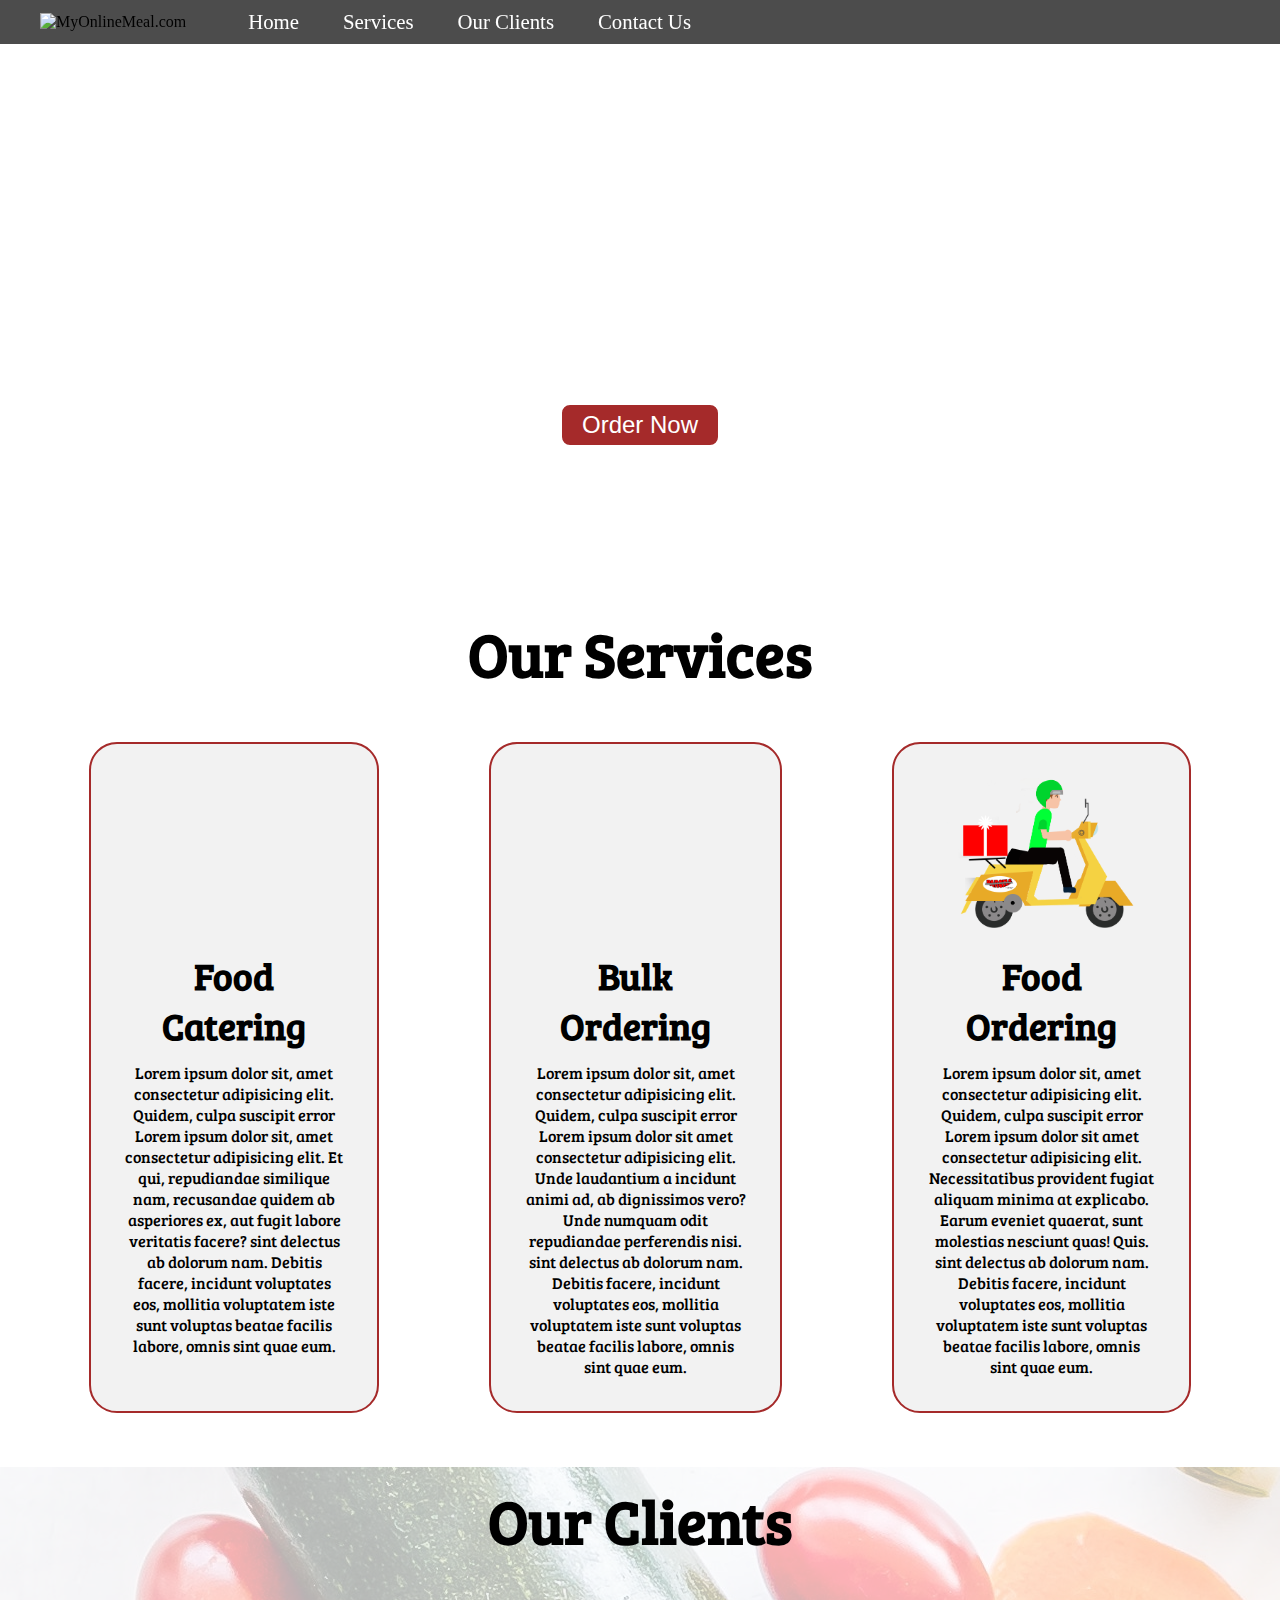
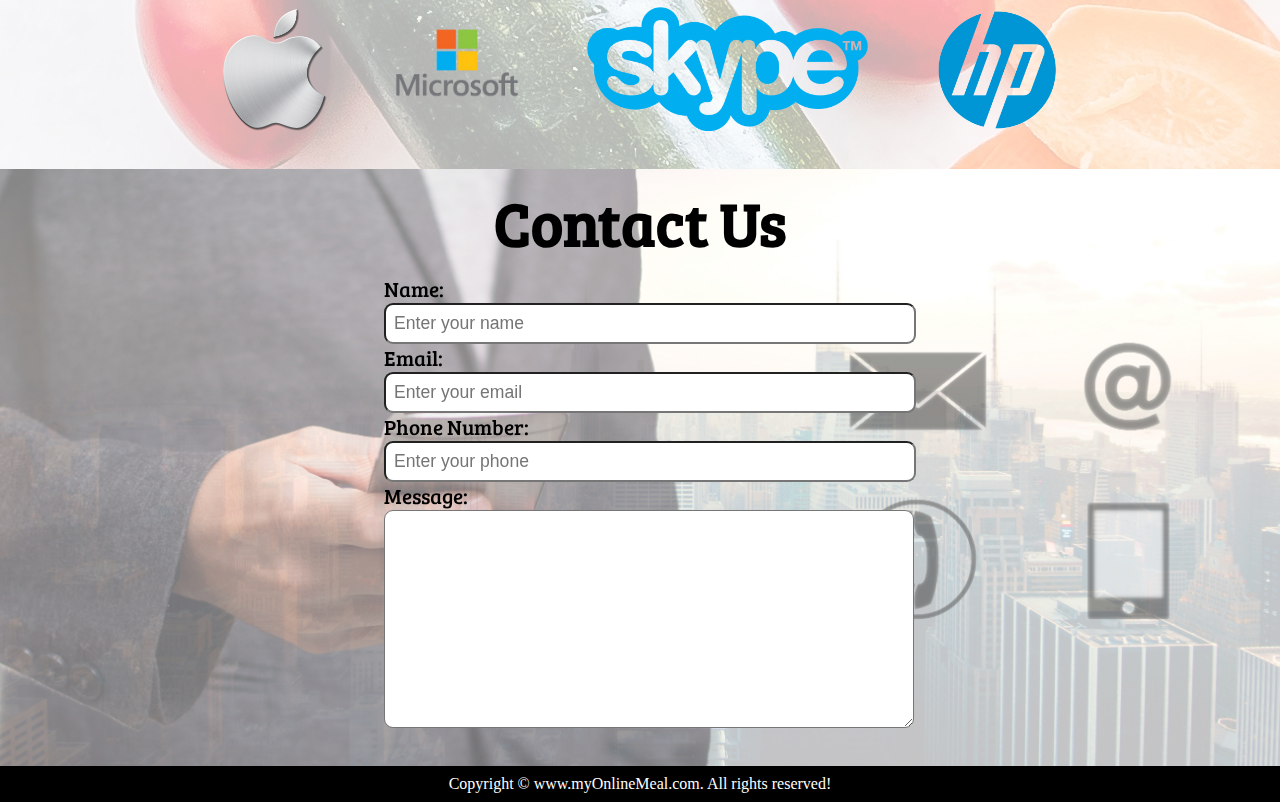
==== html/index.html @ 813b435a "Add files via upload" ====
<!DOCTYPE html>
<html lang="en">

<head>
    <meta charset="UTF-8">
    <meta name="viewport" content="width=device-width, initial-scale=1.0">
    <meta http-equiv="X-UA-Compatible" content="ie=edge">
    <title>Best Online Food Delivery Service in India | MyOnlineMeal.com</title>
    <link rel="stylesheet" href="../css/style.css">
    <link rel="stylesheet" media="screen and (max-width: 1170px)" href="css/phone.css">
    <link href="https://fonts.googleapis.com/css?family=Baloo+Bhai|Bree+Serif&display=swap" rel="stylesheet">
</head>

<body>
    <nav id="navbar">
        <div id="logo">
            <img src="../img/logo.png" alt="MyOnlineMeal.com">
        </div>
        <ul>
            <li class="item"><a href="#home">Home</a></li>
            <li class="item"><a href="#services-container">Services</a></li>
            <li class="item"><a href="#client-section">Our Clients</a></li>
            <li class="item"><a href="#contact">Contact Us</a></li>
        </ul>
    </nav>

    <section id="home">
        <h1 class="h-primary">Welcome to MyOnlineMeal</h1>
        <p>Lorem ipsum dolor sit amet consectetur, adipisicing elit. Perferendis dolorum numquam minus. </p>
        <p>Lorem ipsum dolor sit amet consectetur, adipisicing elit. </p>
        <button class="btn">Order Now</button>
    </section>

    <section id="services-container">
        <h1 class="h-primary center">Our Services</h1>
        <div id="services">
            <div class="box">
                <img src="../img/1.png" alt="">
                <h2 class="h-secondary center">Food Catering</h2>
                <p class="center">Lorem ipsum dolor sit, amet consectetur adipisicing elit. Quidem, culpa suscipit error
                    Lorem ipsum dolor sit, amet consectetur adipisicing elit. Et qui, repudiandae similique nam,
                    recusandae quidem ab asperiores ex, aut fugit labore veritatis facere?
                    sint delectus ab dolorum nam. Debitis facere, incidunt voluptates eos, mollitia voluptatem iste sunt
                    voluptas beatae facilis labore, omnis sint quae eum.</p>
            </div>
            <div class="box">
                <img src="../img/2.png" alt="">
                <h2 class="h-secondary center">Bulk Ordering</h2>
                <p class="center">Lorem ipsum dolor sit, amet consectetur adipisicing elit. Quidem, culpa suscipit error
                    Lorem ipsum dolor sit amet consectetur adipisicing elit. Unde laudantium a incidunt animi ad, ab
                    dignissimos vero? Unde numquam odit repudiandae perferendis nisi.

                    sint delectus ab dolorum nam. Debitis facere, incidunt voluptates eos, mollitia voluptatem iste sunt
                    voluptas beatae facilis labore, omnis sint quae eum.</p>
            </div>
            <div class="box">
                <img src="../img/3.png" alt="">
                <h2 class="h-secondary center">Food Ordering</h2>
                <p class="center">Lorem ipsum dolor sit, amet consectetur adipisicing elit. Quidem, culpa suscipit error
                    Lorem ipsum dolor sit amet consectetur adipisicing elit. Necessitatibus provident fugiat aliquam
                    minima at explicabo. Earum eveniet quaerat, sunt molestias nesciunt quas! Quis.
                    sint delectus ab dolorum nam. Debitis facere, incidunt voluptates eos, mollitia voluptatem iste sunt
                    voluptas beatae facilis labore, omnis sint quae eum.</p>
            </div>
        </div>
    </section>
    <section id="client-section">
        <h1 class="h-primary center">Our Clients</h1>
        <div id="clients">
            <div class="client-item">
                <img src="../img/logo1.png" alt="Our Client">
            </div>
            <div class="client-item">
                <img src="../img/logo2.png" alt="Our Client">
            </div>

            <div class="client-item">
                <img src="../img/logo4.png" alt="Our Client">
            </div>
            <div class="client-item">
                <img src="../img/logo3.png" alt="Our Client">
            </div>
        </div>
    </section>

    <section id="contact">
        <h1 class="h-primary center">Contact Us</h1>
        <div id="contact-box">
            <form action="">
                <div class="form-group">
                    <label for="name">Name: </label>
                    <input type="text" name="name" id="name" placeholder="Enter your name">
                </div>
                <div class="form-group">
                    <label for="email">Email: </label>
                    <input type="email" name="name" id="email" placeholder="Enter your email">
                </div>
                <div class="form-group">
                    <label for="phone">Phone Number: </label>
                    <input type="phone" name="name" id="phone" placeholder="Enter your phone">
                </div>
                <div class="form-group">
                    <label for="message">Message: </label>
                    <textarea name="message" id="message" cols="30" rows="10"></textarea>
                </div>
            </form>
        </div>
    </section>

    <footer>
        <div class="center">
            Copyright &copy; www.myOnlineMeal.com. All rights reserved!
        </div>
    </footer>
</body>

</html>
---- css/style.css ----
/* CSS Reset */
*{
    margin: 0;
    padding: 0;
}
 
html{
    scroll-behavior: smooth;
}

/* CSS Variables */
:root{
    --navbar-height: 59px;
}

/* Navigation Bar */
#navbar{
    display: flex;
    align-items: center;
    position: sticky;
    top: 0px;
}

#navbar::before{
    content: "";
    background-color: black;
    position: absolute;
    top:0px;
    left:0px;
    height: 100%;
    width:100%;
    z-index: -1;
    opacity: 0.7;
    /* Who's the parent of this pseudo element: navbar */
}

/* Navigation Bar: Logo and Image */
#logo{
    margin: 10px 34px;
}

#logo img{
    height: 59px;
    margin: 3px 6px;
}

/* Navigation Bar: List Styling */

#navbar ul{
    display: flex;
    font-family: 'Baloo Bhai', cursive;
}

#navbar ul li{
    list-style: none;
    font-size: 1.3rem;
}

#navbar ul li a{
    color: white;
    display: block;
    padding: 3px 22px;
    border-radius: 20px;
    text-decoration: none;
}

#navbar ul li a:hover{
    color: black;
    background-color: white;
}

/* Home Section */
#home{
    display: flex;
    flex-direction: column;
    padding:3px 200px;
    height: 550px;
    justify-content: center;
    align-items: center;
    /* position: relative; */
    
}

#home::before{ 
    content: "";
    position: absolute;
    background: url('../img/bg1.jpg') no-repeat center center/cover;
    height: 642px;
    top:0px;
    left:0px;
    width: 100%;
    z-index: -1;
    opacity:0.89;
}

#home h1{
    color:white;
    text-align: center;
    font-family: 'Bree Serif', serif;
}

#home p{
    color:white;
    text-align: center;
    font-size: 1.5rem;
    font-family: 'Bree Serif', serif;
}
/* Services Section */
#services{
    margin: 34px;
    display: flex;
}
#services .box{ 
    border: 2px solid brown;
    padding: 34px;
    margin: 2px 55px;
    border-radius: 28px;
    background: #f2f2f2;
    margin-bottom: 20px;
}

#services .box img{ 
   height: 160px;
   margin: auto;
   display: block;
}

#services .box p{
    font-family: 'Bree Serif', serif;

} 

/* Clients Section */
#client-section{ 
    position: relative;
}

#client-section::before{
 content: "";
 position: absolute;
 background: url('../img/bg.jpg');
 width: 100%;
 height: 100%;
 z-index: -1;
 opacity: 0.3;
}

#clients{
    display: flex;
    justify-content: center;
    align-items: center;
}

.client-item{
    padding: 34px;
}

#clients img{
    height: 124px;
}


/* Contact Section */
#contact{
    position: relative;
}
#contact::before{
    content: "";
    position: absolute;
    width: 100%;
    height: 100%;
    z-index: -1;
    opacity: 0.7;
    background: url('../img/contact.jpg') no-repeat center center/cover;

}
#contact-box{
    display: flex;
    justify-content: center;
    align-items: center;
    padding-bottom: 34px;
}
#contact-box input, 
#contact-box textarea{
    width: 100%;
    padding: 0.5rem;
    border-radius: 9px;
    font-size: 1.1rem;
} 

#contact-box form{
    width: 40%;
}

#contact-box label{
   font-size: 1.3rem;
   font-family: 'Bree Serif', serif;

}


footer{
    background: black;
    color: white;
    padding: 9px 20px;
}

/* Utility Classes */
.h-primary{
    font-family: 'Bree Serif', serif;
    font-size: 3.8rem;
    padding: 12px;
}

.h-secondary{
    font-family: 'Bree Serif', serif;
    font-size: 2.3rem;
    padding: 12px;
}

.btn{
    padding: 6px 20px;
    border: 2px solid white;
    background-color: brown;
    color: white;
    margin: 17px;
    font-size: 1.5rem;
    border-radius: 10px;
    cursor:pointer;
}

.center{
    text-align: center;
}
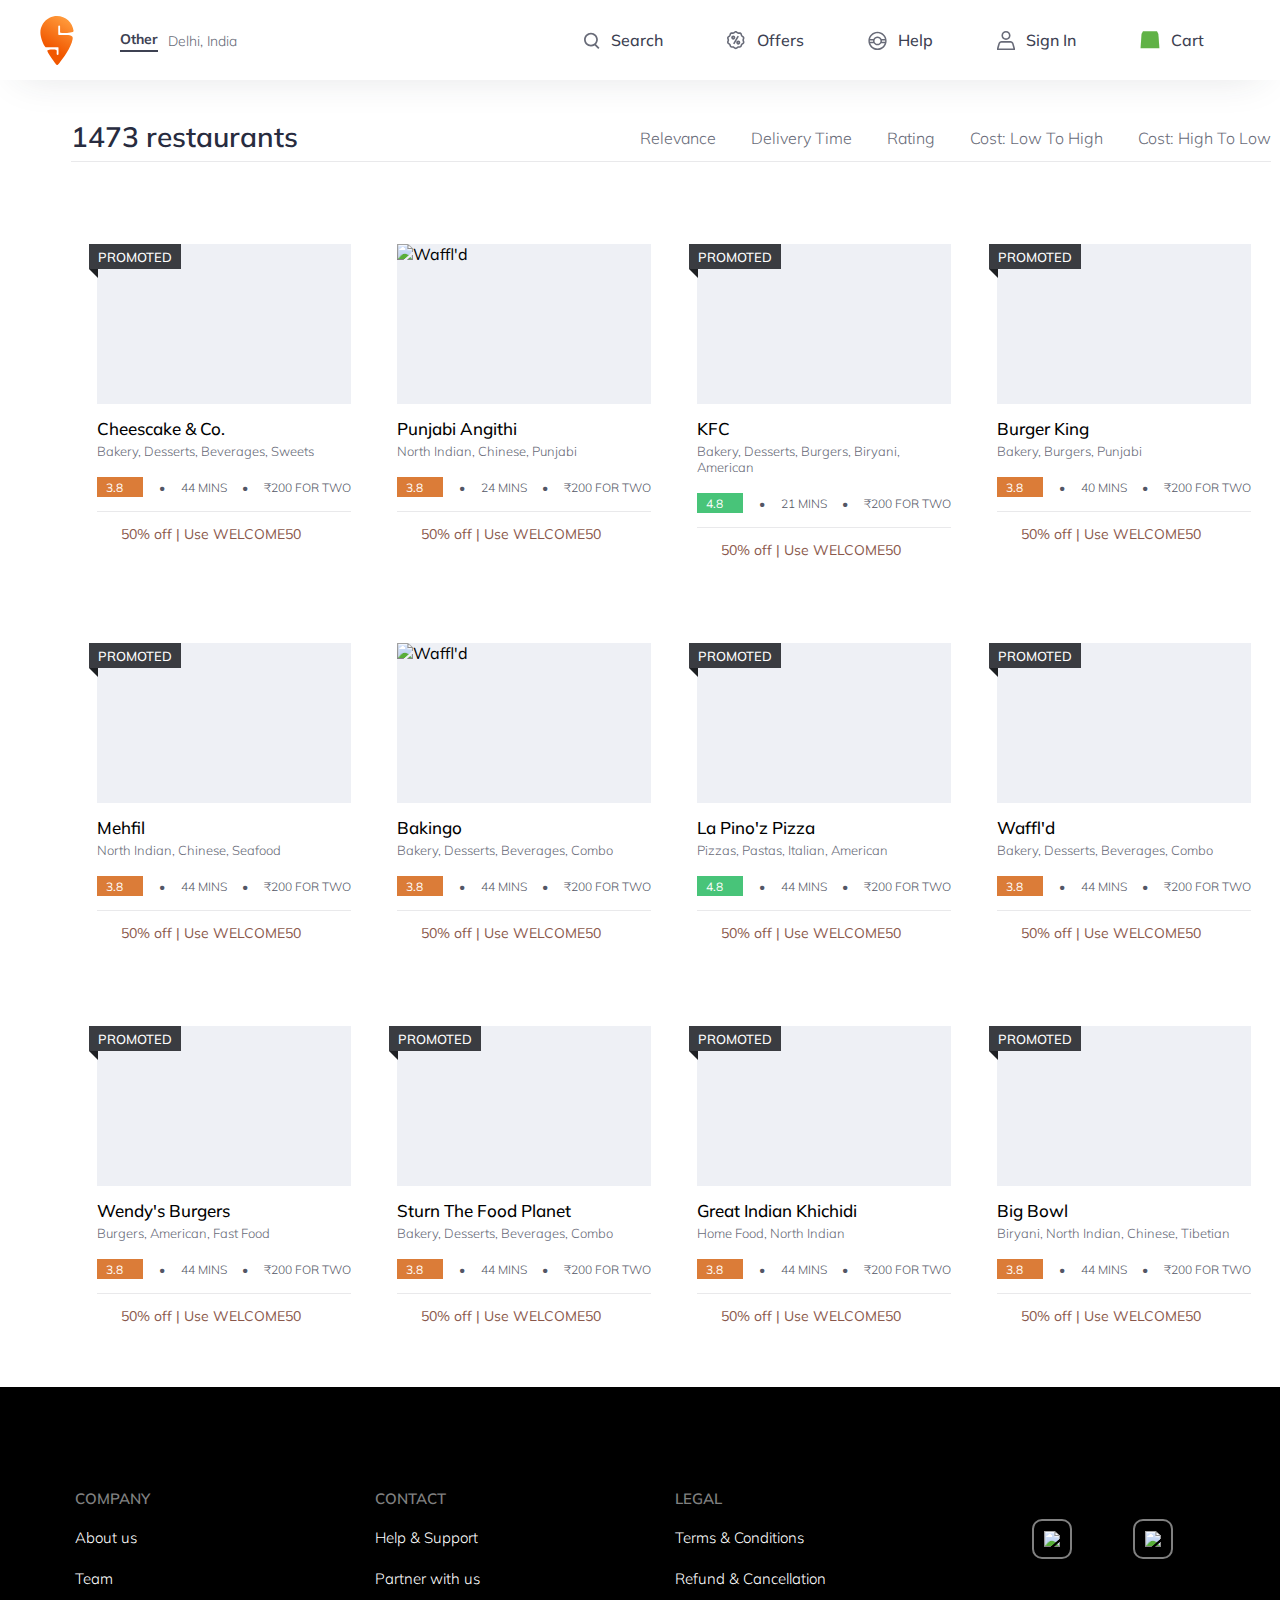
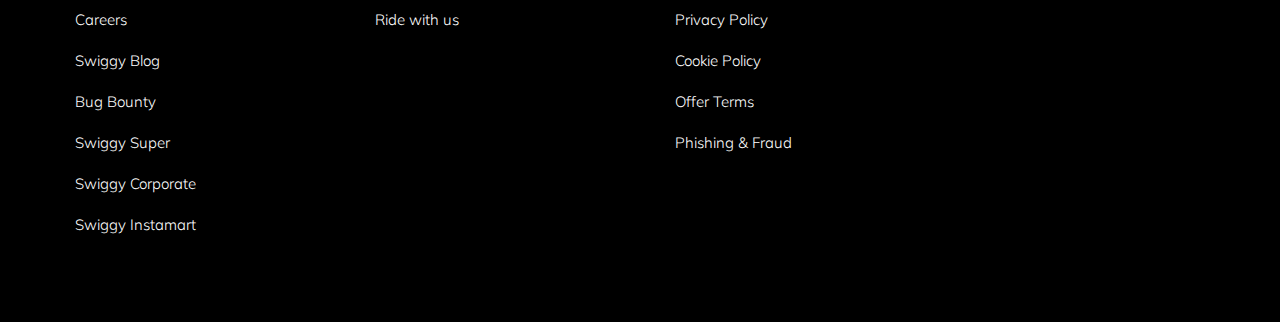
==== commit 05c828c3: "Add files via upload" ====
--- a/html/index.html
+++ b/html/index.html
@@ -1,117 +1,1038 @@
-<!DOCTYPE html>
-<html lang="en">
-
-<head>
-    <meta charset="UTF-8">
-    <meta name="viewport" content="width=device-width, initial-scale=1.0">
-    <meta http-equiv="X-UA-Compatible" content="ie=edge">
-    <title>Best Online Food Delivery Service in India | MyOnlineMeal.com</title>
-    <link rel="stylesheet" href="../css/style.css">
-    <link rel="stylesheet" media="screen and (max-width: 1170px)" href="css/phone.css">
-    <link href="https://fonts.googleapis.com/css?family=Baloo+Bhai|Bree+Serif&display=swap" rel="stylesheet">
-</head>
-
-<body>
-    <nav id="navbar">
-        <div id="logo">
-            <img src="../img/logo.png" alt="MyOnlineMeal.com">
-        </div>
-        <ul>
-            <li class="item"><a href="#home">Home</a></li>
-            <li class="item"><a href="#services-container">Services</a></li>
-            <li class="item"><a href="#client-section">Our Clients</a></li>
-            <li class="item"><a href="#contact">Contact Us</a></li>
-        </ul>
-    </nav>
-
-    <section id="home">
-        <h1 class="h-primary">Welcome to MyOnlineMeal</h1>
-        <p>Lorem ipsum dolor sit amet consectetur, adipisicing elit. Perferendis dolorum numquam minus. </p>
-        <p>Lorem ipsum dolor sit amet consectetur, adipisicing elit. </p>
-        <button class="btn">Order Now</button>
-    </section>
-
-    <section id="services-container">
-        <h1 class="h-primary center">Our Services</h1>
-        <div id="services">
-            <div class="box">
-                <img src="../img/1.png" alt="">
-                <h2 class="h-secondary center">Food Catering</h2>
-                <p class="center">Lorem ipsum dolor sit, amet consectetur adipisicing elit. Quidem, culpa suscipit error
-                    Lorem ipsum dolor sit, amet consectetur adipisicing elit. Et qui, repudiandae similique nam,
-                    recusandae quidem ab asperiores ex, aut fugit labore veritatis facere?
-                    sint delectus ab dolorum nam. Debitis facere, incidunt voluptates eos, mollitia voluptatem iste sunt
-                    voluptas beatae facilis labore, omnis sint quae eum.</p>
-            </div>
-            <div class="box">
-                <img src="../img/2.png" alt="">
-                <h2 class="h-secondary center">Bulk Ordering</h2>
-                <p class="center">Lorem ipsum dolor sit, amet consectetur adipisicing elit. Quidem, culpa suscipit error
-                    Lorem ipsum dolor sit amet consectetur adipisicing elit. Unde laudantium a incidunt animi ad, ab
-                    dignissimos vero? Unde numquam odit repudiandae perferendis nisi.
-
-                    sint delectus ab dolorum nam. Debitis facere, incidunt voluptates eos, mollitia voluptatem iste sunt
-                    voluptas beatae facilis labore, omnis sint quae eum.</p>
-            </div>
-            <div class="box">
-                <img src="../img/3.png" alt="">
-                <h2 class="h-secondary center">Food Ordering</h2>
-                <p class="center">Lorem ipsum dolor sit, amet consectetur adipisicing elit. Quidem, culpa suscipit error
-                    Lorem ipsum dolor sit amet consectetur adipisicing elit. Necessitatibus provident fugiat aliquam
-                    minima at explicabo. Earum eveniet quaerat, sunt molestias nesciunt quas! Quis.
-                    sint delectus ab dolorum nam. Debitis facere, incidunt voluptates eos, mollitia voluptatem iste sunt
-                    voluptas beatae facilis labore, omnis sint quae eum.</p>
-            </div>
-        </div>
-    </section>
-    <section id="client-section">
-        <h1 class="h-primary center">Our Clients</h1>
-        <div id="clients">
-            <div class="client-item">
-                <img src="../img/logo1.png" alt="Our Client">
-            </div>
-            <div class="client-item">
-                <img src="../img/logo2.png" alt="Our Client">
-            </div>
-
-            <div class="client-item">
-                <img src="../img/logo4.png" alt="Our Client">
-            </div>
-            <div class="client-item">
-                <img src="../img/logo3.png" alt="Our Client">
-            </div>
-        </div>
-    </section>
-
-    <section id="contact">
-        <h1 class="h-primary center">Contact Us</h1>
-        <div id="contact-box">
-            <form action="">
-                <div class="form-group">
-                    <label for="name">Name: </label>
-                    <input type="text" name="name" id="name" placeholder="Enter your name">
-                </div>
-                <div class="form-group">
-                    <label for="email">Email: </label>
-                    <input type="email" name="name" id="email" placeholder="Enter your email">
-                </div>
-                <div class="form-group">
-                    <label for="phone">Phone Number: </label>
-                    <input type="phone" name="name" id="phone" placeholder="Enter your phone">
-                </div>
-                <div class="form-group">
-                    <label for="message">Message: </label>
-                    <textarea name="message" id="message" cols="30" rows="10"></textarea>
-                </div>
-            </form>
-        </div>
-    </section>
-
-    <footer>
-        <div class="center">
-            Copyright &copy; www.myOnlineMeal.com. All rights reserved!
-        </div>
-    </footer>
-</body>
-
-</html>+<!DOCTYPE html>
+<html lang="en">
+  <head>
+    <meta charset="UTF-8" />
+    <title>
+      Order food online from India's best food delivery service. Order from
+      restaurants near you
+    </title>
+    <link rel="stylesheet" href="../css/style.css" />
+    <link rel="preconnect" href="https://fonts.googleapis.com" />
+    <link rel="preconnect" href="https://fonts.gstatic.com" crossorigin />
+    <link
+      href="https://fonts.googleapis.com/css2?family=Mulish:wght@300;400;700;900&display=swap"
+      rel="stylesheet"
+    />
+    <link
+      rel="stylesheet"
+      href="https://cdnjs.cloudflare.com/ajax/libs/font-awesome/6.2.0/css/all.min.css"
+      integrity="sha512-xh6O/CkQoPOWDdYTDqeRdPCVd1SpvCA9XXcUnZS2FmJNp1coAFzvtCN9BmamE+4aHK8yyUHUSCcJHgXloTyT2A=="
+      crossorigin="anonymous"
+      referrerpolicy="no-referrer"
+    />
+  </head>
+
+  <body>
+    <div class="main-container">
+      <header class="navbar">
+        <div class="global-nav">
+          <div class="nav">
+            <div class="left">
+              <a href="#home" class="logo">
+                <svg
+                  class="_8pSp-"
+                  viewBox="0 0 559 825"
+                  height="49"
+                  width="34"
+                  fill="#fc8019"
+                >
+                  <path
+                    fill-rule="evenodd"
+                    clip-rule="evenodd"
+                    d="M542.92 388.542C546.805 366.526 542.355 349.598 530.881 340.76C513.621 327.466 487.698 320.236 425.954 320.236C380.271 320.236 331.225 320.286 310.268 320.275C308.322 319.894 301.285 317.604 301.02 309.112L300.734 174.289C300.727 165.779 307.531 158.857 315.943 158.839C324.369 158.825 331.204 165.723 331.211 174.226C331.211 174.226 331.421 247.414 331.441 273.424C331.441 275.936 332.892 281.8 338.549 283.328C375.43 293.267 561.865 285.999 558.967 251.804C543.147 109.96 424.476 0 280.394 0C235.021 0 192.065 10.9162 154.026 30.2754C62.9934 77.5955 -1.65904 173.107 0.0324268 283.43C1.23215 361.622 52.2203 500.605 83.434 521.234C97.8202 530.749 116.765 527.228 201.484 527.228C239.903 527.228 275.679 527.355 293.26 527.436C295.087 527.782 304.671 530.001 304.671 538.907L304.894 641.393C304.915 649.907 298.104 656.826 289.678 656.829C281.266 656.843 274.434 649.953 274.42 641.446C274.42 641.446 275.17 600.322 275.17 584.985C275.17 581.435 275.424 575.339 265.178 570.727C231.432 555.553 121.849 564.712 115.701 581.457C113.347 587.899 125.599 612.801 144.459 644.731C170.102 685.624 211.889 747.245 245.601 792.625C261.047 813.417 268.77 823.813 280.467 824.101C292.165 824.389 300.514 814.236 317.213 793.928C383.012 713.909 516.552 537.663 542.92 388.542Z"
+                    fill="url(#paint0_linear_19447_66107)"
+                  ></path>
+                  <defs>
+                    <linearGradient
+                      id="paint0_linear_19447_66107"
+                      x1="445.629"
+                      y1="63.8626"
+                      x2="160.773"
+                      y2="537.598"
+                      gradientUnits="userSpaceOnUse"
+                    >
+                      <stop stop-color="#FF993A"></stop>
+                      <stop offset="1" stop-color="#F15700"></stop>
+                    </linearGradient>
+                  </defs>
+                </svg>
+              </a>
+              <div class="location-div">
+                <span class="other">Other</span>
+                <span class="location">Delhi, India</span>
+                <span class="arrow-down"
+                  ><i class="fa-solid fa-angle-down"></i
+                ></span>
+              </div>
+            </div>
+            <div class="right">
+              <ul class="items">
+                <li>
+                  <div class="nav-item">
+                    <a href="">
+                      <svg
+                        class="_1GTCc"
+                        viewBox="5 -1 12 25"
+                        height="17"
+                        width="17"
+                        fill="#686b78"
+                      >
+                        <path
+                          d="M17.6671481,17.1391632 L22.7253317,22.1973467 L20.9226784,24 L15.7041226,18.7814442 C14.1158488,19.8024478 12.225761,20.3946935 10.1973467,20.3946935 C4.56550765,20.3946935 0,15.8291858 0,10.1973467 C0,4.56550765 4.56550765,0 10.1973467,0 C15.8291858,0 20.3946935,4.56550765 20.3946935,10.1973467 C20.3946935,12.8789625 19.3595949,15.3188181 17.6671481,17.1391632 Z M10.1973467,17.8453568 C14.4212261,17.8453568 17.8453568,14.4212261 17.8453568,10.1973467 C17.8453568,5.97346742 14.4212261,2.54933669 10.1973467,2.54933669 C5.97346742,2.54933669 2.54933669,5.97346742 2.54933669,10.1973467 C2.54933669,14.4212261 5.97346742,17.8453568 10.1973467,17.8453568 Z"
+                        ></path>
+                      </svg>
+                      <span>Search</span>
+                    </a>
+                  </div>
+                </li>
+                <li>
+                  <div class="nav-item">
+                    <a href="">
+                      <svg
+                        class="_1GTCc"
+                        viewBox="0 0 32 32"
+                        height="19"
+                        width="19"
+                        fill="#686b78"
+                      >
+                        <path
+                          d="M14.2 2.864l-1.899 1.38c-0.612 0.447-1.35 0.687-2.11 0.687h-2.352c-0.386 0-0.727 0.248-0.845 0.613l-0.728 2.238c-0.235 0.721-0.691 1.348-1.302 1.79l-1.905 1.385c-0.311 0.226-0.442 0.626-0.323 0.991l0.728 2.241c0.232 0.719 0.232 1.492-0.001 2.211l-0.727 2.237c-0.119 0.366 0.011 0.767 0.323 0.994l1.906 1.384c0.61 0.445 1.064 1.070 1.3 1.79l0.728 2.24c0.118 0.365 0.459 0.613 0.844 0.613h2.352c0.759 0 1.497 0.24 2.107 0.685l1.9 1.381c0.313 0.227 0.736 0.227 1.048 0.001l1.9-1.38c0.613-0.447 1.349-0.687 2.11-0.687h2.352c0.384 0 0.726-0.248 0.845-0.615l0.727-2.235c0.233-0.719 0.688-1.346 1.302-1.794l1.904-1.383c0.311-0.226 0.442-0.627 0.323-0.993l-0.728-2.239c-0.232-0.718-0.232-1.49 0.001-2.213l0.727-2.238c0.119-0.364-0.012-0.765-0.324-0.992l-1.901-1.383c-0.614-0.445-1.070-1.074-1.302-1.793l-0.727-2.236c-0.119-0.366-0.461-0.614-0.845-0.614h-2.352c-0.76 0-1.497-0.239-2.107-0.685l-1.903-1.382c-0.313-0.227-0.736-0.226-1.047-0.001zM16.829 0.683l1.907 1.385c0.151 0.11 0.331 0.168 0.521 0.168h2.352c1.551 0 2.927 1 3.408 2.475l0.728 2.241c0.057 0.177 0.169 0.332 0.321 0.442l1.902 1.383c1.258 0.912 1.784 2.531 1.304 4.006l-0.726 2.234c-0.058 0.182-0.058 0.375-0.001 0.552l0.727 2.237c0.48 1.477-0.046 3.096-1.303 4.007l-1.9 1.38c-0.153 0.112-0.266 0.268-0.324 0.447l-0.727 2.237c-0.48 1.477-1.856 2.477-3.408 2.477h-2.352c-0.19 0-0.37 0.058-0.523 0.17l-1.904 1.383c-1.256 0.911-2.956 0.911-4.213-0.001l-1.903-1.384c-0.15-0.11-0.332-0.168-0.521-0.168h-2.352c-1.554 0-2.931-1.001-3.408-2.477l-0.726-2.234c-0.059-0.18-0.173-0.338-0.324-0.448l-1.902-1.381c-1.258-0.912-1.784-2.53-1.304-4.008l0.727-2.235c0.058-0.179 0.058-0.373 0.001-0.551l-0.727-2.236c-0.481-1.476 0.046-3.095 1.302-4.006l1.905-1.385c0.151-0.11 0.264-0.265 0.323-0.444l0.727-2.235c0.478-1.476 1.855-2.477 3.408-2.477h2.352c0.189 0 0.371-0.059 0.523-0.17l1.902-1.383c1.256-0.911 2.956-0.911 4.212 0zM18.967 23.002c-1.907 0-3.453-1.546-3.453-3.453s1.546-3.453 3.453-3.453c1.907 0 3.453 1.546 3.453 3.453s-1.546 3.453-3.453 3.453zM18.967 20.307c0.419 0 0.758-0.339 0.758-0.758s-0.339-0.758-0.758-0.758c-0.419 0-0.758 0.339-0.758 0.758s0.339 0.758 0.758 0.758zM10.545 14.549c-1.907 0-3.453-1.546-3.453-3.453s1.546-3.453 3.453-3.453c1.907 0 3.453 1.546 3.453 3.453s-1.546 3.453-3.453 3.453zM10.545 11.855c0.419 0 0.758-0.339 0.758-0.758s-0.339-0.758-0.758-0.758c-0.419 0-0.758 0.339-0.758 0.758s0.339 0.758 0.758 0.758zM17.78 7.882l2.331 1.352-7.591 13.090-2.331-1.352 7.591-13.090z"
+                        ></path>
+                      </svg>
+                      <span>Offers</span>
+                    </a>
+                  </div>
+                </li>
+                <li>
+                  <div class="nav-item">
+                    <a href="">
+                      <svg
+                        class="_1GTCc"
+                        viewBox="6 -1 12 25"
+                        height="19"
+                        width="19"
+                        fill="#686b78"
+                      >
+                        <path
+                          d="M21.966903,13.2244898 C22.0156989,12.8231523 22.0408163,12.4145094 22.0408163,12 C22.0408163,11.8357822 22.036874,11.6724851 22.029079,11.5101984 L17.8574333,11.5102041 C17.8707569,11.6717062 17.877551,11.8350597 17.877551,12 C17.877551,12.4199029 17.8335181,12.8295214 17.749818,13.2244898 L21.966903,13.2244898 Z M21.5255943,15.1836735 L16.9414724,15.1836735 C15.8950289,16.8045422 14.0728218,17.877551 12,17.877551 C9.92717823,17.877551 8.1049711,16.8045422 7.05852762,15.1836735 L2.47440565,15.1836735 C3.80564362,19.168549 7.56739481,22.0408163 12,22.0408163 C16.4326052,22.0408163 20.1943564,19.168549 21.5255943,15.1836735 Z M21.7400381,9.55102041 C20.6468384,5.18931674 16.7006382,1.95918367 12,1.95918367 C7.2993618,1.95918367 3.3531616,5.18931674 2.25996187,9.55102041 L6.6553883,9.55102041 C7.58404845,7.5276442 9.62792376,6.12244898 12,6.12244898 C14.3720762,6.12244898 16.4159515,7.5276442 17.3446117,9.55102041 L21.7400381,9.55102041 Z M2.03309705,13.2244898 L6.25018203,13.2244898 C6.16648186,12.8295214 6.12244898,12.4199029 6.12244898,12 C6.12244898,11.8350597 6.1292431,11.6717062 6.14256675,11.5102041 L1.97092075,11.5102041 C1.96312595,11.6724851 1.95918367,11.8357822 1.95918367,12 C1.95918367,12.4145094 1.98430112,12.8231523 2.03309705,13.2244898 Z M12,24 C5.372583,24 0,18.627417 0,12 C0,5.372583 5.372583,0 12,0 C18.627417,0 24,5.372583 24,12 C24,18.627417 18.627417,24 12,24 Z M12,15.9183673 C14.1640545,15.9183673 15.9183673,14.1640545 15.9183673,12 C15.9183673,9.83594547 14.1640545,8.08163265 12,8.08163265 C9.83594547,8.08163265 8.08163265,9.83594547 8.08163265,12 C8.08163265,14.1640545 9.83594547,15.9183673 12,15.9183673 Z"
+                        ></path>
+                      </svg>
+                      <span>Help</span>
+                    </a>
+                  </div>
+                </li>
+                <li>
+                  <div class="nav-item">
+                    <a href="index 2.html">
+                      <svg
+                        class="_1GTCc"
+                        viewBox="6 0 12 24"
+                        height="19"
+                        width="18"
+                        fill="#686b78"
+                      >
+                        <path
+                          d="M11.9923172,11.2463768 C8.81761115,11.2463768 6.24400341,8.72878961 6.24400341,5.62318841 C6.24400341,2.5175872 8.81761115,0 11.9923172,0 C15.1670232,0 17.740631,2.5175872 17.740631,5.62318841 C17.740631,8.72878961 15.1670232,11.2463768 11.9923172,11.2463768 Z M11.9923172,9.27536232 C14.0542397,9.27536232 15.7257581,7.64022836 15.7257581,5.62318841 C15.7257581,3.60614845 14.0542397,1.97101449 11.9923172,1.97101449 C9.93039471,1.97101449 8.25887628,3.60614845 8.25887628,5.62318841 C8.25887628,7.64022836 9.93039471,9.27536232 11.9923172,9.27536232 Z M24,24 L0,24 L1.21786143,19.7101449 L2.38352552,15.6939891 C2.85911209,14.0398226 4.59284263,12.7536232 6.3530098,12.7536232 L17.6316246,12.7536232 C19.3874139,12.7536232 21.1256928,14.0404157 21.6011089,15.6939891 L22.9903494,20.5259906 C23.0204168,20.63057 23.0450458,20.7352884 23.0641579,20.8398867 L24,24 Z M21.1127477,21.3339312 L21.0851024,21.2122487 C21.0772161,21.1630075 21.0658093,21.1120821 21.0507301,21.0596341 L19.6614896,16.2276325 C19.4305871,15.4245164 18.4851476,14.7246377 17.6316246,14.7246377 L6.3530098,14.7246377 C5.4959645,14.7246377 4.55444948,15.4231177 4.32314478,16.2276325 L2.75521062,21.6811594 L2.65068631,22.0289855 L21.3185825,22.0289855 L21.1127477,21.3339312 Z"
+                        ></path>
+                      </svg>
+                      <span>Sign In</span>
+                    </a>
+                  </div>
+                </li>
+                <li>
+                  <div class="nav-item">
+                    <a href="">
+                      <svg
+                        class="_1GTCc _173fq"
+                        viewBox="-1 0 37 32"
+                        height="20"
+                        width="20"
+                        fill="#60b246"
+                      >
+                        <path
+                          d="M4.438 0l-2.598 5.11-1.84 26.124h34.909l-1.906-26.124-2.597-5.11z"
+                        ></path>
+                      </svg>
+                      <span>Cart</span>
+                    </a>
+                  </div>
+                </li>
+              </ul>
+            </div>
+          </div>
+        </div>
+      </header>
+
+      <main class="content-section">
+        <section class="restaurants">
+          <div class="container">
+            <div class="item-bar">
+              <div class="number">1473 restaurants</div>
+              <div class="filters">
+                <div class="relevance">Relevance</div>
+                <div class="delivery-time">Delivery Time</div>
+                <div class="rating">Rating</div>
+                <div class="cost-lh">Cost: Low To High</div>
+                <div class="cost-hl">Cost: High To Low</div>
+              </div>
+            </div>
+            <div class="restaurant-list">
+              <div class="place">
+                <a
+                  href="/#"
+                  class="place-link"
+                >
+                  <div class="list-item">
+                    <div class="item-content">
+                      <div class="top-img">
+                        <img
+                          class="_2tuBw _12_oN"
+                          alt="Waffl'd"
+                          width="254"
+                          height="160"
+                          src="https://media-assets.swiggy.com/swiggy/image/upload/fl_lossy,f_auto,q_auto,w_508,h_320,c_fill/40b0a201eadbec469c2f9a06d5e7c722"
+                        />
+                      </div>
+                      <div
+                        class="status"
+                        style="
+                          background: rgb(58, 60, 65);
+                          color: rgb(255, 255, 255);
+                          border-color: rgb(30, 32, 35) transparent;
+                        "
+                      >
+                        <div class="status-title">Promoted</div>
+                      </div>
+                      <div class="place-name-div">
+                        <div class="name">Cheescake & Co.</div>
+                        <div
+                          class="food-items"
+                          title="Bakery, Desserts, Beverages, Combo, European, Ice Cream, Juices, Waffle, Sweets"
+                        >
+                          Bakery, Desserts, Beverages, Sweets
+                        </div>
+                      </div>
+                      <div class="info-div">
+                        <div class="rating">
+                          <span class="icon-star"
+                            ><i class="fa-solid fa-star"></i></span
+                          ><span>3.8</span>
+                        </div>
+                        <div>•</div>
+                        <div>44 MINS</div>
+                        <div>•</div>
+                        <div class="price">₹200 FOR TWO</div>
+                      </div>
+                      <div class="offer-div">
+                        <span class="icon-offer-filled"
+                          ><i class="fa-solid fa-tags"></i
+                        ></span>
+                        <span class="offer-text">50% off | Use WELCOME50</span>
+                      </div>
+                    </div>
+                    <div class="quick-view">
+                      <span role="button" aria-label="Open" class="view-btn"
+                        >Quick View</span
+                      >
+                    </div>
+                  </div>
+                </a>
+              </div>
+              <div class="place">
+                <a
+                  href="/#"
+                  class="place-link"
+                  ><div class="list-item">
+                    <div class="item-content">
+                      <div class="top-img">
+                        <img
+                          class="_2tuBw _12_oN"
+                          alt="Waffl'd"
+                          width="254"
+                          height="160"
+                          src="https://media-assets.swiggy.com/swiggy/image/upload/fl_lossy,f_auto,q_auto,w_508,h_320,c_fill/g2pklvjnapzfoc4ackou"
+                        />
+                      </div>
+
+                      <div class="place-name-div">
+                        <div class="name">Punjabi Angithi</div>
+                        <div
+                          class="food-items"
+                          title="Bakery, Desserts, Beverages, Combo, European, Ice Cream, Juices, Waffle, Sweets"
+                        >
+                          North Indian, Chinese, Punjabi
+                        </div>
+                      </div>
+                      <div class="info-div">
+                        <div class="rating">
+                          <span class="icon-star"
+                            ><i class="fa-solid fa-star"></i></span
+                          ><span>3.8</span>
+                        </div>
+                        <div>•</div>
+                        <div>24 MINS</div>
+                        <div>•</div>
+                        <div class="price">₹200 FOR TWO</div>
+                      </div>
+                      <div class="offer-div">
+                        <span class="icon-offer-filled"
+                          ><i class="fa-solid fa-tags"></i></span
+                        ><span class="offer-text">50% off | Use WELCOME50</span>
+                      </div>
+                    </div>
+                    <div class="quick-view">
+                      <span role="button" aria-label="Open" class="view-btn"
+                        >Quick View</span
+                      >
+                    </div>
+                  </div></a
+                >
+              </div>
+              <div class="place">
+                <a
+                  href="/#"
+                  class="place-link"
+                  ><div class="list-item">
+                    <div class="item-content">
+                      <div class="top-img">
+                        <img
+                          class="_2tuBw _12_oN"
+                          alt="Waffl'd"
+                          width="254"
+                          height="160"
+                          src="https://media-assets.swiggy.com/swiggy/image/upload/fl_lossy,f_auto,q_auto,w_508,h_320,c_fill/f01666ac73626461d7455d9c24005cd4"
+                        />
+                      </div>
+                      <div
+                        class="status"
+                        style="
+                          background: rgb(58, 60, 65);
+                          color: rgb(255, 255, 255);
+                          border-color: rgb(30, 32, 35) transparent;
+                        "
+                      >
+                        <div class="status-title">Promoted</div>
+                      </div>
+                      <div class="place-name-div">
+                        <div class="name">KFC</div>
+                        <div
+                          class="food-items"
+                          title="Bakery, Desserts, Burgers, Biryani, American"
+                        >
+                        Bakery, Desserts, Burgers, Biryani, American
+                        </div>
+                      </div>
+                      <div class="info-div">
+                        <div class="rating" style="background-color: #48c479">
+                          <span class="icon-star"
+                            ><i class="fa-solid fa-star"></i></span
+                          ><span>4.8</span>
+                        </div>
+                        <div>•</div>
+                        <div>21 MINS</div>
+                        <div>•</div>
+                        <div class="price">₹200 FOR TWO</div>
+                      </div>
+                      <div class="offer-div">
+                        <span class="icon-offer-filled"
+                          ><i class="fa-solid fa-tags"></i></span
+                        ><span class="offer-text">50% off | Use WELCOME50</span>
+                      </div>
+                    </div>
+                    <div class="quick-view">
+                      <span role="button" aria-label="Open" class="view-btn"
+                        >Quick View</span
+                      >
+                    </div>
+                  </div></a
+                >
+              </div>
+              <div class="place">
+                <a
+                  href="/#"
+                  class="place-link"
+                  ><div class="list-item">
+                    <div class="item-content">
+                      <div class="top-img">
+                        <img
+                          class="_2tuBw _12_oN"
+                          alt="Waffl'd"
+                          width="254"
+                          height="160"
+                          src="https://media-assets.swiggy.com/swiggy/image/upload/fl_lossy,f_auto,q_auto,w_508,h_320,c_fill/e33e1d3ba7d6b2bb0d45e1001b731fcf"
+                        />
+                      </div>
+                      <div
+                        class="status"
+                        style="
+                          background: rgb(58, 60, 65);
+                          color: rgb(255, 255, 255);
+                          border-color: rgb(30, 32, 35) transparent;
+                        "
+                      >
+                        <div class="status-title">Promoted</div>
+                      </div>
+                      <div class="place-name-div">
+                        <div class="name">Burger King</div>
+                        <div
+                          class="food-items"
+                          title="Bakery, Desserts, Beverages, Combo, European, Ice Cream, Juices, Waffle, Sweets"
+                        >
+                          Bakery, Burgers, Punjabi
+                        </div>
+                      </div>
+                      <div class="info-div">
+                        <div class="rating">
+                          <span class="icon-star"
+                            ><i class="fa-solid fa-star"></i></span
+                          ><span>3.8</span>
+                        </div>
+                        <div>•</div>
+                        <div>40 MINS</div>
+                        <div>•</div>
+                        <div class="price">₹200 FOR TWO</div>
+                      </div>
+                      <div class="offer-div">
+                        <span class="icon-offer-filled"
+                          ><i class="fa-solid fa-tags"></i></span
+                        ><span class="offer-text">50% off | Use WELCOME50</span>
+                      </div>
+                    </div>
+                    <div class="quick-view">
+                      <span role="button" aria-label="Open" class="view-btn"
+                        >Quick View</span
+                      >
+                    </div>
+                  </div></a
+                >
+              </div>
+              <div class="place">
+                <a
+                  href="/#"
+                  class="place-link"
+                  ><div class="list-item">
+                    <div class="item-content">
+                      <div class="top-img">
+                        <img
+                          class="_2tuBw _12_oN"
+                          alt="Waffl'd"
+                          width="254"
+                          height="160"
+                          src="https://media-assets.swiggy.com/swiggy/image/upload/fl_lossy,f_auto,q_auto,w_508,h_320,c_fill/ea5e6f3521a1b76de25f43be8b43b4bd"
+                        />
+                      </div>
+                      <div
+                        class="status"
+                        style="
+                          background: rgb(58, 60, 65);
+                          color: rgb(255, 255, 255);
+                          border-color: rgb(30, 32, 35) transparent;
+                        "
+                      >
+                        <div class="status-title">Promoted</div>
+                      </div>
+                      <div class="place-name-div">
+                        <div class="name">Mehfil</div>
+                        <div
+                          class="food-items"
+                          title="Desserts, Pizzas, Pastas, Intalian, American"
+                        >
+                          North Indian, Chinese, Seafood
+                        </div>
+                      </div>
+                      <div class="info-div">
+                        <div class="rating">
+                          <span class="icon-star"
+                            ><i class="fa-solid fa-star"></i></span
+                          ><span>3.8</span>
+                        </div>
+                        <div>•</div>
+                        <div>44 MINS</div>
+                        <div>•</div>
+                        <div class="price">₹200 FOR TWO</div>
+                      </div>
+                      <div class="offer-div">
+                        <span class="icon-offer-filled"
+                          ><i class="fa-solid fa-tags"></i></span
+                        ><span class="offer-text">50% off | Use WELCOME50</span>
+                      </div>
+                    </div>
+                    <div class="quick-view">
+                      <span role="button" aria-label="Open" class="view-btn"
+                        >Quick View</span
+                      >
+                    </div>
+                  </div></a
+                >
+              </div>
+              <div class="place">
+                <a
+                  href="/#"
+                  class="place-link"
+                  ><div class="list-item">
+                    <div class="item-content">
+                      <div class="top-img">
+                        <img
+                          class="_2tuBw _12_oN"
+                          alt="Waffl'd"
+                          width="254"
+                          height="160"
+                          src="https://media-assets.swiggy.com/swiggy/image/upload/fl_lossy,f_auto,q_auto,w_508,h_320,c_fill/0c53fd8f62e3d25ba56d1b4cfe572cef"
+                        />
+                      </div>
+
+                      <div class="place-name-div">
+                        <div class="name">Bakingo</div>
+                        <div
+                          class="food-items"
+                          title="Bakery, Desserts, Beverages, Combo, European, Ice Cream, Juices, Waffle, Sweets"
+                        >
+                          Bakery, Desserts, Beverages, Combo
+                        </div>
+                      </div>
+                      <div class="info-div">
+                        <div class="rating">
+                          <span class="icon-star"
+                            ><i class="fa-solid fa-star"></i></span
+                          ><span>3.8</span>
+                        </div>
+                        <div>•</div>
+                        <div>44 MINS</div>
+                        <div>•</div>
+                        <div class="price">₹200 FOR TWO</div>
+                      </div>
+                      <div class="offer-div">
+                        <span class="icon-offer-filled"
+                          ><i class="fa-solid fa-tags"></i></span
+                        ><span class="offer-text">50% off | Use WELCOME50</span>
+                      </div>
+                    </div>
+                    <div class="quick-view">
+                      <span role="button" aria-label="Open" class="view-btn"
+                        >Quick View</span
+                      >
+                    </div>
+                  </div></a
+                >
+              </div>
+              <div class="place">
+                <a
+                  href="/#"
+                  class="place-link"
+                  ><div class="list-item">
+                    <div class="item-content">
+                      <div class="top-img">
+                        <img
+                          class="_2tuBw _12_oN"
+                          alt="Waffl'd"
+                          width="254"
+                          height="160"
+                          src="https://media-assets.swiggy.com/swiggy/image/upload/fl_lossy,f_auto,q_auto,w_508,h_320,c_fill/tolejbnae10pq0udbavn"
+                        />
+                      </div>
+                      <div
+                        class="status"
+                        style="
+                          background: rgb(58, 60, 65);
+                          color: rgb(255, 255, 255);
+                          border-color: rgb(30, 32, 35) transparent;
+                        "
+                      >
+                        <div class="status-title">Promoted</div>
+                      </div>
+                      <div class="place-name-div">
+                        <div class="name">La Pino'z Pizza</div>
+                        <div
+                          class="food-items"
+                          title="Bakery, Desserts, Beverages, Combo, European, Ice Cream, Juices, Waffle, Sweets"
+                        >
+                          Pizzas, Pastas, Italian, American
+                        </div>
+                      </div>
+                      <div class="info-div">
+                        <div class="rating" style="background-color: #48c479">
+                          <span class="icon-star"
+                            ><i class="fa-solid fa-star"></i></span
+                          ><span>4.8</span>
+                        </div>
+                        <div>•</div>
+                        <div>44 MINS</div>
+                        <div>•</div>
+                        <div class="price">₹200 FOR TWO</div>
+                      </div>
+                      <div class="offer-div">
+                        <span class="icon-offer-filled"
+                          ><i class="fa-solid fa-tags"></i></span
+                        ><span class="offer-text">50% off | Use WELCOME50</span>
+                      </div>
+                    </div>
+                    <div class="quick-view">
+                      <span role="button" aria-label="Open" class="view-btn"
+                        >Quick View</span
+                      >
+                    </div>
+                  </div></a
+                >
+              </div>
+              <div class="place">
+                <a
+                  href="/#"
+                  class="place-link"
+                  ><div class="list-item">
+                    <div class="item-content">
+                      <div class="top-img">
+                        <img
+                          class="_2tuBw _12_oN"
+                          alt="Waffl'd"
+                          width="254"
+                          height="160"
+                          src="https://res.cloudinary.com/swiggy/image/upload/fl_lossy,f_auto,q_auto,w_508,h_320,c_fill/ij1bpqqorgfiia4ty7gh"
+                        />
+                      </div>
+                      <div
+                        class="status"
+                        style="
+                          background: rgb(58, 60, 65);
+                          color: rgb(255, 255, 255);
+                          border-color: rgb(30, 32, 35) transparent;
+                        "
+                      >
+                        <div class="status-title">Promoted</div>
+                      </div>
+                      <div class="place-name-div">
+                        <div class="name">Waffl'd</div>
+                        <div
+                          class="food-items"
+                          title="Bakery, Desserts, Beverages, Combo, European, Ice Cream, Juices, Waffle, Sweets"
+                        >
+                          Bakery, Desserts, Beverages, Combo
+                        </div>
+                      </div>
+                      <div class="info-div">
+                        <div class="rating">
+                          <span class="icon-star"
+                            ><i class="fa-solid fa-star"></i></span
+                          ><span>3.8</span>
+                        </div>
+                        <div>•</div>
+                        <div>44 MINS</div>
+                        <div>•</div>
+                        <div class="price">₹200 FOR TWO</div>
+                      </div>
+                      <div class="offer-div">
+                        <span class="icon-offer-filled"
+                          ><i class="fa-solid fa-tags"></i></span
+                        ><span class="offer-text">50% off | Use WELCOME50</span>
+                      </div>
+                    </div>
+                    <div class="quick-view">
+                      <span role="button" aria-label="Open" class="view-btn"
+                        >Quick View</span
+                      >
+                    </div>
+                  </div></a
+                >
+              </div>
+              <div class="place">
+                <a
+                  href="/#"
+                  class="place-link"
+                  ><div class="list-item">
+                    <div class="item-content">
+                      <div class="top-img">
+                        <img
+                          class="_2tuBw _12_oN"
+                          alt="Waffl'd"
+                          width="254"
+                          height="160"
+                          src="https://media-assets.swiggy.com/swiggy/image/upload/fl_lossy,f_auto,q_auto,w_508,h_320,c_fill/a2ec5418246b622ec4baa3bd051ef6ab"
+                        />
+                      </div>
+                      <div
+                        class="status"
+                        style="
+                          background: rgb(58, 60, 65);
+                          color: rgb(255, 255, 255);
+                          border-color: rgb(30, 32, 35) transparent;
+                        "
+                      >
+                        <div class="status-title">Promoted</div>
+                      </div>
+                      <div class="place-name-div">
+                        <div class="name">Wendy's Burgers</div>
+                        <div
+                          class="food-items"
+                          title="Bakery, Desserts, Beverages, Combo, European, Ice Cream, Juices, Waffle, Sweets"
+                        >
+                          Burgers, American, Fast Food
+                        </div>
+                      </div>
+                      <div class="info-div">
+                        <div class="rating">
+                          <span class="icon-star"
+                            ><i class="fa-solid fa-star"></i></span
+                          ><span>3.8</span>
+                        </div>
+                        <div>•</div>
+                        <div>44 MINS</div>
+                        <div>•</div>
+                        <div class="price">₹200 FOR TWO</div>
+                      </div>
+                      <div class="offer-div">
+                        <span class="icon-offer-filled"
+                          ><i class="fa-solid fa-tags"></i></span
+                        ><span class="offer-text">50% off | Use WELCOME50</span>
+                      </div>
+                    </div>
+                    <div class="quick-view">
+                      <span role="button" aria-label="Open" class="view-btn"
+                        >Quick View</span
+                      >
+                    </div>
+                  </div></a
+                >
+              </div>
+              <div class="place">
+                <a
+                  href="/#"
+                  class="place-link"
+                  ><div class="list-item">
+                    <div class="item-content">
+                      <div class="top-img">
+                        <img
+                          class="_2tuBw _12_oN"
+                          alt="Waffl'd"
+                          width="254"
+                          height="160"
+                          src="https://media-assets.swiggy.com/swiggy/image/upload/fl_lossy,f_auto,q_auto,w_508,h_320,c_fill/eemyzg6n82vyimc5ots3"
+                        />
+                      </div>
+                      <div
+                        class="status"
+                        style="
+                          background: rgb(58, 60, 65);
+                          color: rgb(255, 255, 255);
+                          border-color: rgb(30, 32, 35) transparent;
+                        "
+                      >
+                        <div class="status-title">Promoted</div>
+                      </div>
+                      <div class="place-name-div">
+                        <div class="name">Sturn The Food Planet</div>
+                        <div
+                          class="food-items"
+                          title="North Indian, Chinese, Tandoor"
+                        >
+                          Bakery, Desserts, Beverages, Combo
+                        </div>
+                      </div>
+                      <div class="info-div">
+                        <div class="rating">
+                          <span class="icon-star"
+                            ><i class="fa-solid fa-star"></i></span
+                          ><span>3.8</span>
+                        </div>
+                        <div>•</div>
+                        <div>44 MINS</div>
+                        <div>•</div>
+                        <div class="price">₹200 FOR TWO</div>
+                      </div>
+                      <div class="offer-div">
+                        <span class="icon-offer-filled"
+                          ><i class="fa-solid fa-tags"></i></span
+                        ><span class="offer-text">50% off | Use WELCOME50</span>
+                      </div>
+                    </div>
+                    <div class="quick-view">
+                      <span role="button" aria-label="Open" class="view-btn"
+                        >Quick View</span
+                      >
+                    </div>
+                  </div></a
+                >
+              </div>
+              <div class="place">
+                <a
+                  href="/#"
+                  class="place-link"
+                  ><div class="list-item">
+                    <div class="item-content">
+                      <div class="top-img">
+                        <img
+                          class="_2tuBw _12_oN"
+                          alt="Waffl'd"
+                          width="254"
+                          height="160"
+                          src="https://media-assets.swiggy.com/swiggy/image/upload/fl_lossy,f_auto,q_auto,w_508,h_320,c_fill/6e44fd7f1e5cd9967edfe47c10247671"
+                        />
+                      </div>
+                      <div
+                        class="status"
+                        style="
+                          background: rgb(58, 60, 65);
+                          color: rgb(255, 255, 255);
+                          border-color: rgb(30, 32, 35) transparent;
+                        "
+                      >
+                        <div class="status-title">Promoted</div>
+                      </div>
+                      <div class="place-name-div">
+                        <div class="name">Great Indian Khichidi</div>
+                        <div
+                          class="food-items"
+                          title="Bakery, Desserts, Beverages, Combo, European, Ice Cream, Juices, Waffle, Sweets"
+                        >
+                          Home Food, North Indian
+                        </div>
+                      </div>
+                      <div class="info-div">
+                        <div class="rating">
+                          <span class="icon-star"
+                            ><i class="fa-solid fa-star"></i></span
+                          ><span>3.8</span>
+                        </div>
+                        <div>•</div>
+                        <div>44 MINS</div>
+                        <div>•</div>
+                        <div class="price">₹200 FOR TWO</div>
+                      </div>
+                      <div class="offer-div">
+                        <span class="icon-offer-filled"
+                          ><i class="fa-solid fa-tags"></i></span
+                        ><span class="offer-text">50% off | Use WELCOME50</span>
+                      </div>
+                    </div>
+                    <div class="quick-view">
+                      <span role="button" aria-label="Open" class="view-btn"
+                        >Quick View</span
+                      >
+                    </div>
+                  </div></a
+                >
+              </div>
+              <div class="place">
+                <a
+                  href="/#"
+                  class="place-link"
+                  ><div class="list-item">
+                    <div class="item-content">
+                      <div class="top-img">
+                        <img
+                          class="_2tuBw _12_oN"
+                          alt="Waffl'd"
+                          width="254"
+                          height="160"
+                          src="https://media-assets.swiggy.com/swiggy/image/upload/fl_lossy,f_auto,q_auto,w_508,h_320,c_fill/c99751d54e4e1847186c62b3309c1327"
+                        />
+                      </div>
+                      <div
+                        class="status"
+                        style="
+                          background: rgb(58, 60, 65);
+                          color: rgb(255, 255, 255);
+                          border-color: rgb(30, 32, 35) transparent;
+                        "
+                      >
+                        <div class="status-title">Promoted</div>
+                      </div>
+                      <div class="place-name-div">
+                        <div class="name">Big Bowl</div>
+                        <div
+                          class="food-items"
+                          title="Biryani, North Indian, Chinese, Tibetian"
+                        >
+                        Biryani, North Indian, Chinese, Tibetian
+                        </div>
+                      </div>
+                      <div class="info-div">
+                        <div class="rating">
+                          <span class="icon-star"
+                            ><i class="fa-solid fa-star"></i></span
+                          ><span>3.8</span>
+                        </div>
+                        <div>•</div>
+                        <div>44 MINS</div>
+                        <div>•</div>
+                        <div class="price">₹200 FOR TWO</div>
+                      </div>
+                      <div class="offer-div">
+                        <span class="icon-offer-filled"
+                          ><i class="fa-solid fa-tags"></i></span
+                        ><span class="offer-text">50% off | Use WELCOME50</span>
+                      </div>
+                    </div>
+                    <div class="quick-view">
+                      <span role="button" aria-label="Open" class="view-btn"
+                        >Quick View</span
+                      >
+                    </div>
+                  </div></a
+                >
+              </div>
+            </div>
+          </div>
+        </section>
+      </main>
+
+      <footer class="footer">
+        <div class="footer-content">
+          <div class="points">
+            COMPANY
+            <ul class="footer-ul">
+              <li class="footer-li"><a href="#">About us</a></li>
+              <li class="footer-li"><a href="#">Team</a></li>
+              <li class="footer-li"><a href="#">Careers</a></li>
+              <li class="footer-li"><a href="#">Swiggy Blog</a></li>
+              <li class="footer-li"><a href="#">Bug Bounty</a></li>
+              <li class="footer-li"><a href="#">Swiggy Super</a></li>
+              <li class="footer-li"><a href="#">Swiggy Corporate</a></li>
+              <li class="footer-li"><a href="#">Swiggy Instamart</a></li>
+            </ul>
+          </div>
+          <div class="points">
+            CONTACT
+            <ul class="footer-ul">
+              <li class="footer-li"><a href="#">Help & Support</a></li>
+              <li class="footer-li"><a href="#">Partner with us</a></li>
+              <li class="footer-li"><a href="#">Ride with us</a></li>
+            </ul>
+          </div>
+          <div class="points">
+            LEGAL
+            <ul class="footer-ul">
+              <li class="footer-li"><a href="#">Terms & Conditions</a></li>
+              <li class="footer-li"><a href="#">Refund & Cancellation</a></li>
+              <li class="footer-li"><a href="#">Privacy Policy</a></li>
+              <li class="footer-li"><a href="#">Cookie Policy</a></li>
+              <li class="footer-li"><a href="#">Offer Terms</a></li>
+              <li class="footer-li"><a href="#">Phishing & Fraud</a></li>
+            </ul>
+          </div>
+          <div class="points">
+            <img
+              src="https://res.cloudinary.com/swiggy/image/upload/fl_lossy,f_auto,q_auto,h_108/play_ip0jfp"
+              height="54"
+            />
+            <img
+              src="https://res.cloudinary.com/swiggy/image/upload/fl_lossy,f_auto,q_auto,h_108/iOS_ajgrty"
+              height="54"
+            />
+          </div>
+        </div>
+      </footer>
+    </div>
+    <!-- <div class="box">
+      <div class="left">
+        <div class="top">
+          <div class="logo">
+            <img
+              src="https://upload.wikimedia.org/wikipedia/en/thumb/1/12/Swiggy_logo.svg/2560px-Swiggy_logo.svg.png"
+            />
+          </div>
+          <div class="buttons">
+            <a href="#" id="btn1">Login</a>
+            <a href="#" id="btn2">Sign up</a>
+          </div>
+        </div>
+        <div class="text">
+          <h1 id="text-head">Hungry?</h1>
+          <p>Order food from favourite restaurants near you.</p>
+        </div>
+        <div class="location-box">
+          <div class="location-search">
+            <input type="text" placeholder="Enter your delivery location" />
+          </div>
+
+          <div class="location-button">
+            <a href="#">FIND FOOD</a>
+          </div>
+        </div>
+        <div class="bottom">
+          <h4>POPULAR CITIES IN INDIA</h4>
+          <ul>
+            <li><a href="#">Ahmedabad</a></li>
+            <li><a href="#">Bangalore</a></li>
+            <li><a href="#">Chennai</a></li>
+            <li><a href="#">Delhi</a></li>
+            <li><a href="#">Gurgaon</a></li>
+            <li><a href="#">Hyderabad</a></li>
+            <li><a href="#">Kolkata</a></li>
+            <li><a href="#">Mumbai</a></li>
+            <li><a href="#">Pune</a></li>
+            <li><a href="#">& more.</a></li>
+          </ul>
+        </div>
+      </div>
+      <div class="right"></div>
+    </div>
+    <div class="function">
+      <div class="fun-box">
+        <img
+          src="https://res.cloudinary.com/swiggy/image/upload/fl_lossy,f_auto,q_auto,w_210,h_398/4x_-_No_min_order_x0bxuf"
+          width="105"
+          height="199"
+        />
+        <h4>No Minimum Order</h4>
+        <p>
+          Order in for yourself or for the group, with no restrictions on order
+          value
+        </p>
+      </div>
+      <div class="fun-box">
+        <img
+          src="https://res.cloudinary.com/swiggy/image/upload/fl_lossy,f_auto,q_auto,w_224,h_412/4x_Live_order_zzotwy"
+          width="112"
+          height="206"
+        />
+        <h4>Live Order Tracking</h4>
+        <p>
+          Know where your order is at all times, from the restaurant to your
+          doorstep
+        </p>
+      </div>
+      <div class="fun-box">
+        <img
+          src="https://res.cloudinary.com/swiggy/image/upload/fl_lossy,f_auto,q_auto,w_248,h_376/4x_-_Super_fast_delivery_awv7sn"
+          width="124"
+          height="188"
+        />
+        <h4>Lightning-Fast Delivery</h4>
+        <p>
+          Experience Swiggy's superfast delivery for food delivered fresh & on
+          time
+        </p>
+      </div>
+    </div>
+    <div class="app">
+      <div class="app-text">
+        <h1>Restaurants in your pocket</h1>
+        <p>
+          Order from your favorite restaurants & track on the go, with the
+          all-new Swiggy app.
+        </p>
+        <div class="app-button">
+          <img
+            src="https://res.cloudinary.com/swiggy/image/upload/fl_lossy,f_auto,q_auto,h_108/play_ip0jfp"
+            height="54"
+          />
+          <img
+            src="https://res.cloudinary.com/swiggy/image/upload/fl_lossy,f_auto,q_auto,h_108/iOS_ajgrty"
+            height="54"
+          />
+        </div>
+      </div>
+      <div class="app-image">
+        <img
+          src="https://res.cloudinary.com/swiggy/image/upload/fl_lossy,f_auto,q_auto,w_768,h_978/pixel_wbdy4n"
+          height="489"
+          width="384"
+        />
+        <img
+          src="https://res.cloudinary.com/swiggy/image/upload/fl_lossy,f_auto,q_auto,w_768,h_978/iPhone_wgconp_j0d1fn"
+          height="489"
+          width="384"
+        />
+      </div>
+    </div> -->
+  </body>
+</html>
--- a/css/style.css
+++ b/css/style.css
@@ -1,234 +1,392 @@
-/* CSS Reset */
-*{
-    margin: 0;
-    padding: 0;
-}
- 
-html{
-    scroll-behavior: smooth;
-}
-
-/* CSS Variables */
-:root{
-    --navbar-height: 59px;
-}
-
-/* Navigation Bar */
-#navbar{
-    display: flex;
-    align-items: center;
-    position: sticky;
-    top: 0px;
-}
-
-#navbar::before{
-    content: "";
-    background-color: black;
-    position: absolute;
-    top:0px;
-    left:0px;
-    height: 100%;
-    width:100%;
-    z-index: -1;
-    opacity: 0.7;
-    /* Who's the parent of this pseudo element: navbar */
-}
-
-/* Navigation Bar: Logo and Image */
-#logo{
-    margin: 10px 34px;
-}
-
-#logo img{
-    height: 59px;
-    margin: 3px 6px;
-}
-
-/* Navigation Bar: List Styling */
-
-#navbar ul{
-    display: flex;
-    font-family: 'Baloo Bhai', cursive;
-}
-
-#navbar ul li{
-    list-style: none;
-    font-size: 1.3rem;
-}
-
-#navbar ul li a{
-    color: white;
-    display: block;
-    padding: 3px 22px;
-    border-radius: 20px;
-    text-decoration: none;
-}
-
-#navbar ul li a:hover{
-    color: black;
-    background-color: white;
-}
-
-/* Home Section */
-#home{
-    display: flex;
-    flex-direction: column;
-    padding:3px 200px;
-    height: 550px;
-    justify-content: center;
-    align-items: center;
-    /* position: relative; */
-    
-}
-
-#home::before{ 
-    content: "";
-    position: absolute;
-    background: url('../img/bg1.jpg') no-repeat center center/cover;
-    height: 642px;
-    top:0px;
-    left:0px;
-    width: 100%;
-    z-index: -1;
-    opacity:0.89;
-}
-
-#home h1{
-    color:white;
-    text-align: center;
-    font-family: 'Bree Serif', serif;
-}
-
-#home p{
-    color:white;
-    text-align: center;
-    font-size: 1.5rem;
-    font-family: 'Bree Serif', serif;
-}
-/* Services Section */
-#services{
-    margin: 34px;
-    display: flex;
-}
-#services .box{ 
-    border: 2px solid brown;
-    padding: 34px;
-    margin: 2px 55px;
-    border-radius: 28px;
-    background: #f2f2f2;
-    margin-bottom: 20px;
-}
-
-#services .box img{ 
-   height: 160px;
-   margin: auto;
-   display: block;
-}
-
-#services .box p{
-    font-family: 'Bree Serif', serif;
-
-} 
-
-/* Clients Section */
-#client-section{ 
-    position: relative;
-}
-
-#client-section::before{
- content: "";
- position: absolute;
- background: url('../img/bg.jpg');
- width: 100%;
- height: 100%;
- z-index: -1;
- opacity: 0.3;
-}
-
-#clients{
-    display: flex;
-    justify-content: center;
-    align-items: center;
-}
-
-.client-item{
-    padding: 34px;
-}
-
-#clients img{
-    height: 124px;
-}
-
-
-/* Contact Section */
-#contact{
-    position: relative;
-}
-#contact::before{
-    content: "";
-    position: absolute;
-    width: 100%;
-    height: 100%;
-    z-index: -1;
-    opacity: 0.7;
-    background: url('../img/contact.jpg') no-repeat center center/cover;
-
-}
-#contact-box{
-    display: flex;
-    justify-content: center;
-    align-items: center;
-    padding-bottom: 34px;
-}
-#contact-box input, 
-#contact-box textarea{
-    width: 100%;
-    padding: 0.5rem;
-    border-radius: 9px;
-    font-size: 1.1rem;
-} 
-
-#contact-box form{
-    width: 40%;
-}
-
-#contact-box label{
-   font-size: 1.3rem;
-   font-family: 'Bree Serif', serif;
-
-}
-
-
-footer{
-    background: black;
-    color: white;
-    padding: 9px 20px;
-}
-
-/* Utility Classes */
-.h-primary{
-    font-family: 'Bree Serif', serif;
-    font-size: 3.8rem;
-    padding: 12px;
-}
-
-.h-secondary{
-    font-family: 'Bree Serif', serif;
-    font-size: 2.3rem;
-    padding: 12px;
-}
-
-.btn{
-    padding: 6px 20px;
-    border: 2px solid white;
-    background-color: brown;
-    color: white;
-    margin: 17px;
-    font-size: 1.5rem;
-    border-radius: 10px;
-    cursor:pointer;
-}
-
-.center{
-    text-align: center;
-}
+* {
+  margin: 0;
+  padding: 0;
+  font-family: 'Mulish', sans-serif;
+}
+
+/* navbar section */
+.navbar {
+  box-shadow: 0 15px 40px -20px rgb(40 44 63 / 15%);
+  position: fixed;
+  top: 0;
+  left: 0;
+  right: 0;
+  height: 80px;
+  background: #fff;
+  z-index: 1000;
+  padding: 0 20px;
+}
+.navbar .nav {
+  max-width: 1200px;
+  min-width: 1200px;
+  position: relative;
+  margin: 0 auto;
+  height: 80px;
+  background: #fff;
+  display: flex;
+  justify-content: space-between;
+}
+.navbar .left {
+  display: flex;
+  align-items: center;
+}
+.navbar .left .logo {
+  display: block;
+  height: 49px;
+  transition: transform 0.3s cubic-bezier(0.215, 0.61, 0.355, 1);
+  margin-right: 16px;
+}
+.navbar .left .logo:hover {
+  transform: scale(1.1);
+}
+.navbar .location-div,
+.other {
+  position: relative;
+}
+.navbar .location-div {
+  display: flex;
+  align-items: center;
+  margin-left: 30px;
+  max-width: 300px;
+  height: 30px;
+  cursor: pointer;
+  margin-bottom: -1px;
+  padding-right: 10px;
+  font-size: 14px;
+}
+.navbar .right {
+  position: relative;
+}
+.location-div .other {
+  font-weight: 700;
+  color: #3d4152;
+  float: left;
+  padding-bottom: 2px;
+  border-bottom: 2px solid #3d4152;
+}
+.location-div .other:hover {
+  color: #fc8019;
+  border-bottom: 2px solid #fc8019;
+}
+.location-div .location {
+  display: block;
+  font-weight: 300;
+  padding-left: 5px;
+  margin-left: 5px;
+  color: #686b78;
+}
+.location-div .arrow-down {
+  position: absolute;
+  right: -6%;
+  top: 50%;
+  transform: translateY(-50%);
+  font-size: 1rem;
+  color: #fc8019;
+  font-weight: 700;
+}
+.right .items {
+  display: flex;
+  align-items: center;
+}
+.right .items li {
+  margin-right: 36px;
+  color: #3d4152;
+  font-size: 16px;
+  font-weight: 500;
+  list-style-type: none;
+}
+.right .items .nav-item {
+  display: flex;
+  align-items: center;
+  padding-left: 28px;
+  position: relative;
+  height: 80px;
+  cursor: pointer;
+}
+.right .items .nav-item a {
+  display: flex;
+  align-items: center;
+  text-decoration: none;
+  color: #3d4152;
+  font-size: 16px;
+}
+.nav-item a:hover {
+  color: #fc8019;
+}
+
+.nav-item a span {
+  padding-left: 11px;
+}
+.right .items li:last-child a svg {
+  color: #60b246;
+}
+
+/* Content Section */
+.restaurants .container {
+  max-width: 1200px;
+  min-width: 1200px;
+  position: relative;
+  margin: 0 auto;
+  padding-top: 42px;
+  top: 80px;
+  background: #fff;
+  left: 31px;
+}
+.container .item-bar {
+  display: flex;
+  align-items: center;
+  justify-content: space-between;
+}
+.container .item-bar .number {
+  font-weight: 600;
+  font-size: 28px;
+  color: #282c3f;
+  margin-top: -3px;
+}
+.container .item-bar::after {
+  color: #3d4152;
+  position: absolute;
+  content: '';
+  left: 0;
+  right: 0;
+  height: 1px;
+  top: 81px;
+  background: #e9e9eb;
+}
+
+.container .item-bar .filters {
+  display: flex;
+  align-items: center;
+}
+.container .item-bar .filters div {
+  font-size: 16px;
+  font-weight: 300;
+  color: #686b78;
+  margin-left: 35px;
+  cursor: pointer;
+  position: relative;
+}
+
+.filters div:hover::after {
+  color: #3d4152;
+  position: absolute;
+  content: '';
+  left: 0;
+  right: 0;
+  height: 1px;
+  top: 31px;
+  background: #282c3f;
+}
+.restaurant-list {
+  margin-bottom: 85px;
+  display: grid;
+  grid-template-columns: repeat(4, 25%);
+  justify-content: space-between;
+  padding-top: 39px;
+  margin-top: 25px;
+}
+
+.restaurant-list .place-link {
+  background: #fff;
+  display: block;
+  text-decoration: none;
+  color: inherit;
+}
+.restaurant-list .list-item {
+  padding: 25px 25px 57px;
+  border: 1px solid #fff;
+  contain: content;
+}
+.restaurant-list .list-item:hover {
+  border-color: #d3d5df;
+  box-shadow: 0 4px 7px 0 rgb(218 220 230 / 60%);
+}
+.restaurant-list .item-content {
+  width: 254px;
+  position: relative;
+}
+.top-img {
+  background: #eef0f5;
+  width: 254px;
+  height: 160px;
+  position: relative;
+}
+.top-img img {
+  opacity: 1;
+}
+.status {
+  position: absolute;
+  left: -8px;
+  top: 0;
+  color: #fff;
+  font-size: 13px;
+  font-weight: 500;
+  padding: 5px 9px 4px;
+  max-width: 50%;
+  text-transform: uppercase;
+}
+.status::before {
+  position: absolute;
+  bottom: -9px;
+  content: '';
+  width: 0;
+  height: 0;
+  border-style: solid;
+  border-color: inherit;
+  left: 0;
+  border-width: 9px 0 0 9px;
+}
+
+.place-name-div {
+  margin-top: 14px;
+}
+.place-name-div .name {
+  font-size: 17px;
+  font-weight: 500;
+  /* to bring text in next line */
+  word-break: break-word;
+}
+.place-name-div .food-items {
+  color: #686b78;
+  font-size: 13px;
+  margin-top: 4px;
+  font-weight: 300;
+}
+.info-div {
+  display: flex;
+  align-items: center;
+  margin-top: 18px;
+  font-size: 12px;
+  justify-content: space-between;
+  color: #535665;
+  font-weight: 300;
+}
+.info-div .rating {
+  background-color: #db7c38;
+  color: #fff;
+  height: 20px;
+  width: 36px;
+  padding: 0 5px;
+  font-weight: 400;
+  display: flex;
+  align-items: center;
+}
+.icon-star {
+  font-size: 10px;
+  margin-right: 4px;
+  position: relative;
+  top: -1px;
+}
+.offer-div {
+  border-top: 1px solid #e9e9eb;
+  padding-top: 14px;
+  margin-top: 14px;
+  color: #8a584b;
+  display: flex;
+  align-items: center;
+  font-weight: 600;
+}
+.offer-div .icon-offer-filled {
+  font-size: 16px;
+  width: 20px;
+  height: 16px;
+  margin-right: 4px;
+}
+
+.offer-div .offer-text {
+  font-weight: 400;
+  font-size: 14px;
+  line-height: 1.2;
+}
+.offer-text .fa-tags {
+  margin-right: 2px;
+}
+
+.place:hover .quick-view {
+  visibility: visible !important;
+}
+
+.quick-view {
+  color: #686b78;
+  font-size: 13px;
+  visibility: hidden;
+  border-top: 1px solid #e9e9eb;
+  padding-top: 14px;
+  margin-top: 14px;
+  position: absolute;
+  left: 20px;
+  right: 20px;
+  bottom: 14px;
+}
+
+.quick-view .view-btn {
+  color: #5d8ed5;
+  display: block;
+  text-align: center;
+  text-transform: uppercase;
+  font-weight: 600;
+}
+.footer {
+  padding: 0 20px;
+  z-index: 10;
+  background-color: #000;
+  min-height: 298px;
+  width: 100%;
+  color: #fff;
+  overflow: scroll;
+}
+.footer-content {
+  width: 100%;
+  display: flex;
+  background-color: #000000;
+  justify-content: space-around;
+  max-width: 1200px;
+  min-width: 1200px;
+  margin: 0 auto;
+  padding: 76px 0;
+  height: 100%;
+}
+
+.points {
+  color: #808080;
+  font-size: 15px;
+  font-weight: 600;
+  /*    border: 1px solid white;*/
+  width: 300px;
+  margin: 26px 0px 10px 15px;
+  /*    padding: 15px 0px 0px 0px;*/
+}
+
+.footer-li {
+  padding: 20px 10px 2px 0px;
+}
+
+.footer-ul {
+  list-style: none;
+  display: flex;
+  flex-direction: column;
+}
+
+.footer-li a {
+  color: #fff;
+  font-size: 15px;
+  font-weight: 300;
+  text-decoration: none;
+}
+
+.footer-li a:hover {
+  font-weight: 600;
+}
+
+.points img {
+  border: 2px solid #808080;
+  padding: 10px;
+  margin: 30px 0px 10px 57px;
+  border-radius: 10px;
+  transition: transform 0.5s;
+}
+
+.points img:hover {
+  transform: scale(1.06);
+  cursor: pointer;
+}
